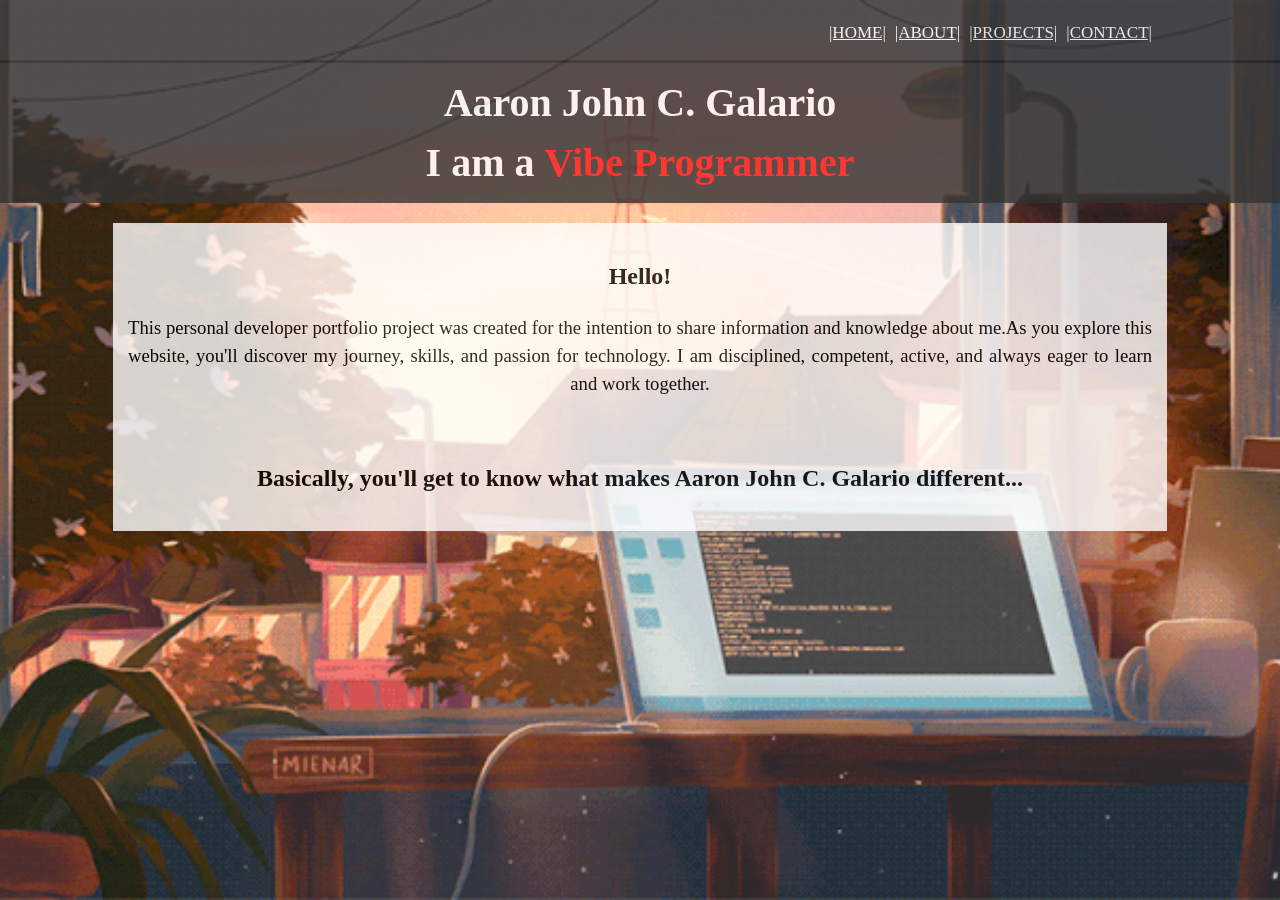
==== 24100050/FINAL PROJECT.html @ 31639788 "File deliverables for draft website" ====
<!DOCTYPE html>
<html>
<html lang = "en">
<head><meta charset="UTF-8">
    <meta http-equiv="X-UA-Compatible" content="IE=edge">
    <meta name="viewport" content="width=device-width, initial-scale=1.0">
    <title>Final Portfolio</title>
    <link rel="stylesheet" href="style.css">
</head>
<body>
<header id="nav-header">
	<div class = "container">
	<nav>
<ul> 
<li><a href="#" onclick ="showHome()">|Home|</a></li>
<li><a href="#" onclick ="showAbout()">|About|</a></li>
<li><a href="#" onclick ="showTopics()">|Projects|</a></li>
<li><a href="#" onclick ="showContact()">|Contact|</a></li>
</ul>
</nav>
</div>
</header>
<div class ="showcase">
	<div class ="container">
<h1>Aaron John C. Galario</h1>
<h1 class="rotating-text">
  I am a <span id="word-swap">Vibe Programmer</span>
</h1></div>
</div>
<section id ="home" class="container blog">
<h1><center>Hello!</center></h1>
<p>This personal developer portfolio project was created for the intention to share 
    information and knowledge about me.As you explore this website, you'll discover 
    my journey, skills, and passion for technology. I am disciplined, competent, active,
 and always eager to learn and work together.</p><br>
<strong><h2>Basically, you'll get to know what makes 
    Aaron John C. Galario different... </h2></strong></ol>
</section>
 <section id="about" class="container blog">
        <h2 class = "rotating-text">About the <span id = "word-swap-2">Vibe Programmer</span></h2>
<img src ="B13 GALARIO (WC).jpg" align= "right">
        <p>I am Aaron John C. Galario, a 21 year-old, graduated from St. Alphonsus Catholic School(Lapu-Lapu City, Cebu)Inc. and completed elementary and secondary levels. I graduated as a STEM graduate in their program and enrolled in the University of San Carlos to be an Information Technology Graduate 
            and to immerse myself to the world that be dependent on technology and digital advancement. As a programmer, I aim to advocate the purpose of my academics and use my skills from Information Technology in today's time. Throughout my experience, it has been a rollercoaster of innovation, creativity, work, focus, fun, and
            practice to understand and challenge myself to adapt on how and what the world will become with its technology.</p>
    </section>

<section id ="projects" class="container blog">
<h1>Projects</h1>
<p>In this portion, we'll explore various projects I was involved with. With the help of Artificial Intelligence 
    <i>(AI)</i> and digital media platforms, I am able to showcase with ease and efficiency .</p>
<br></br>
<h1> LakBai: Car Rental and Transportation Service Website</h1>

<h1> CebuGuide: Smart Tourism App for Cebu City, Philippines</h1>

<h1> G-Blog Portfolio </h1>

<h1> Cosmic Restoration</h1>

<h1> Other Hobby projects</h1>
</p>


<section id="contact" class="container blog">
        <h2>Contact</h2>
        <p>My contact details:</p>
        <p>GitHub:<a href="https://github.com/AJGalario">AJGalario</a></p>
        <p>Phone: 09567322720(Globe) / 09932685450(DITO)</p>
        <p>Email: 24100050@usc.edu.ph / galario.aaronjohn@gmail.com
	<p>Facebook Messenger: <a href="https://www.facebook.com/aaronjohn.galario">Aaron John Galario</a></p>
	<p>Instagram: <a href="https://www.instagram.com/aarongalario/profilecard/?igsh=aHAyOHZlczBycTJ0">AJ Galario</a></p>
    </section>

    <script src="script.js"></script>
</body>
</html>
---- 24100050/style.css ----
hr {
    width: 50%; 
    border: 1px solid #333;
    margin: 30px auto;
}

body {
    font-family: Times New Roman;
    line-height: 1.5;
    text-align: justify;
    opacity: 0.8;
    margin: 0;
    padding: 0;
    background: url('Brown Aesthetic Wallpaper Laptop.gif') no-repeat center center fixed;
    background-size: cover; 
}

.container {
    width: 80%;
    margin: auto;
    overflow: hidden;
}

header {
    background: #333;
    color: #FFFFFF;
    border-bottom: #201E21 3px solid;
}

#nav-header {
    padding-top: 10px;
    min-height: 50px;
    position: sticky;
    top: 0;
    z-index: 1000;
    transition: transform 0.3s ease-in-out;
}

#nav-header.hide {
    transform: translateY(-100%);
}

header a {
    color: #fff;
    text-decoration: strong;
    text-transform: uppercase;
    font-size: 17px;
}
#word-swap {
  display: inline-block;
  color: #ff1818; /* accent color */
  opacity: 1;
  transition: opacity 0.5s ease-in-out;
}

#word-swap.fade-out {
  opacity: 0;
}

#about {
    margin: 20px auto;
    padding: 20px;
    max-width: 900px; 
    background-color: #f9f9f9;
    border-radius: 8px;
    box-shadow: 0 4px 8px rgba(0, 0, 0, 0.1);
}

#about h2 {
    font-size: 2em;
    color: #000000;
    text-align: center;
    margin-bottom: 20px;
}

#about img {
    max-width: 30%; 
    border-radius: 50%; 
    float: right;
    margin-left: 20px; 
    margin-bottom: 20px; 
    object-fit: cover;
}

#about p {
    font-size: 1.1em;
    color: #333;
    line-height: 1.6;
    text-align: justify;
}

nav {
    float: right;
    margin-top: 10px;
}

nav ul {
    margin: 0;
    padding: 0;
    list-style: none;
}

nav ul li {
    display: inline;
    margin-left: 5px;
}

.showcase {
    background: #333;
    color: #fff;
    padding: 10px 0;
    text-align: center;
}

.showcase h1 {
    margin: 0;
    font-size: 40px;
    line-height: 1.5;
}

section.blog {
    margin-top: 20px;
    background: #fff;
    padding: 15px;
}

table, th, td {
    border: 1px solid black;
    border-collapse: collapse;
}

th, td {
    background-color: #EB9C75;
}

article {
    margin-bottom: 20px;
}

article h2 {
    color: #333;
}

video {
    max-width: 25%;
    height: 30%;
}

#home {
    text-align: justify;
    text-align-last: center;
}

#home h1 {
    text-align: center;
}

#home p {
    text-align: justify;
    font-size: 14pt;
    text-align-last: center;
}

footer {
    text-align: justify;
    padding: 20px;
    margin-top: 20px;
    background-color: #000000;
    color: #FFFFFF;
}
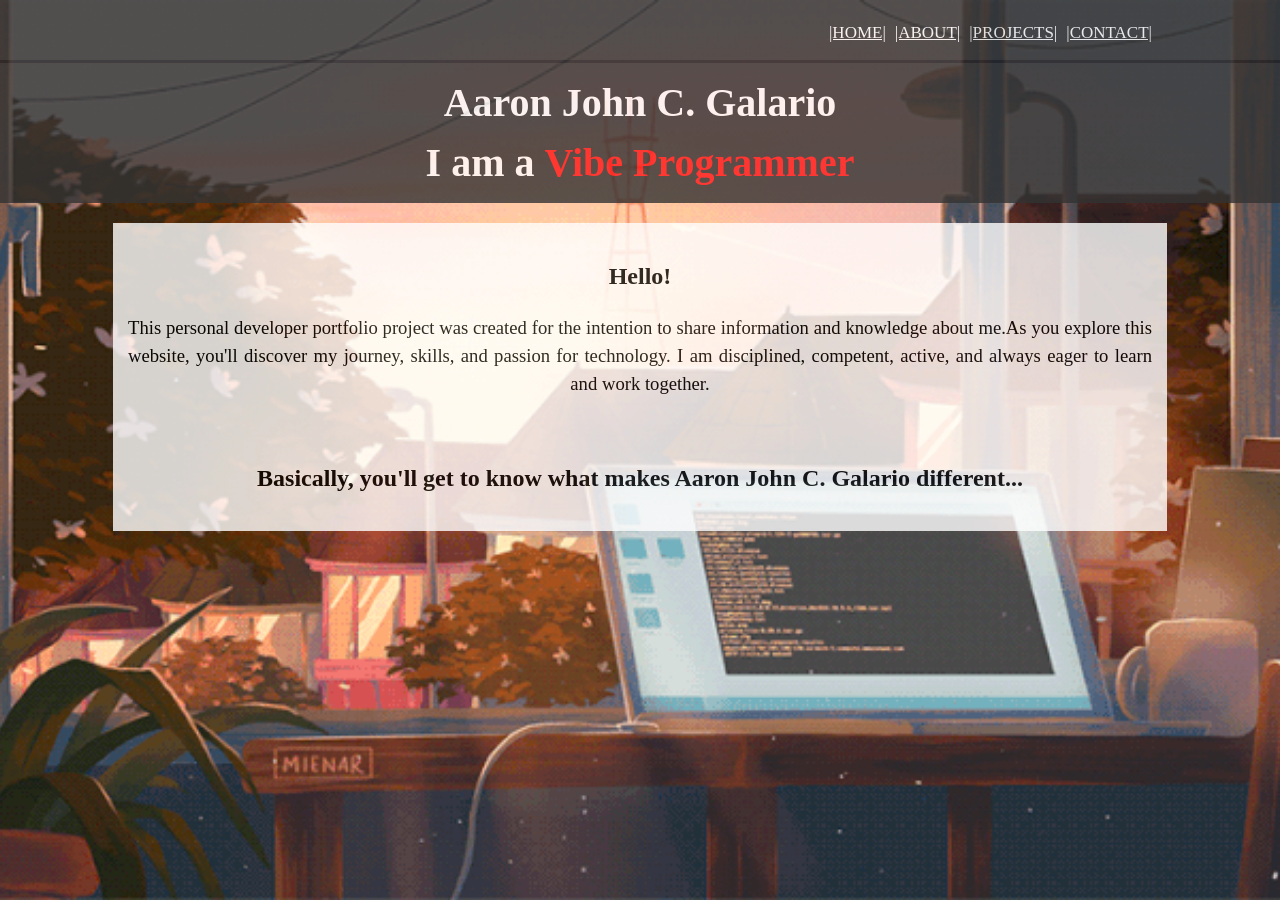
==== commit ec497256: "Convert media from LFS to regular files for GitHub Pages" ====
--- a/24100050/FINAL PROJECT.html
+++ b/24100050/FINAL PROJECT.html
@@ -1,76 +1,76 @@
-<!DOCTYPE html>
-<html>
-<html lang = "en">
-<head><meta charset="UTF-8">
-    <meta http-equiv="X-UA-Compatible" content="IE=edge">
-    <meta name="viewport" content="width=device-width, initial-scale=1.0">
-    <title>Final Portfolio</title>
-    <link rel="stylesheet" href="style.css">
-</head>
-<body>
-<header id="nav-header">
-	<div class = "container">
-	<nav>
-<ul> 
-<li><a href="#" onclick ="showHome()">|Home|</a></li>
-<li><a href="#" onclick ="showAbout()">|About|</a></li>
-<li><a href="#" onclick ="showTopics()">|Projects|</a></li>
-<li><a href="#" onclick ="showContact()">|Contact|</a></li>
-</ul>
-</nav>
-</div>
-</header>
-<div class ="showcase">
-	<div class ="container">
-<h1>Aaron John C. Galario</h1>
-<h1 class="rotating-text">
-  I am a <span id="word-swap">Vibe Programmer</span>
-</h1></div>
-</div>
-<section id ="home" class="container blog">
-<h1><center>Hello!</center></h1>
-<p>This personal developer portfolio project was created for the intention to share 
-    information and knowledge about me.As you explore this website, you'll discover 
-    my journey, skills, and passion for technology. I am disciplined, competent, active,
- and always eager to learn and work together.</p><br>
-<strong><h2>Basically, you'll get to know what makes 
-    Aaron John C. Galario different... </h2></strong></ol>
-</section>
- <section id="about" class="container blog">
-        <h2 class = "rotating-text">About the <span id = "word-swap-2">Vibe Programmer</span></h2>
-<img src ="B13 GALARIO (WC).jpg" align= "right">
-        <p>I am Aaron John C. Galario, a 21 year-old, graduated from St. Alphonsus Catholic School(Lapu-Lapu City, Cebu)Inc. and completed elementary and secondary levels. I graduated as a STEM graduate in their program and enrolled in the University of San Carlos to be an Information Technology Graduate 
-            and to immerse myself to the world that be dependent on technology and digital advancement. As a programmer, I aim to advocate the purpose of my academics and use my skills from Information Technology in today's time. Throughout my experience, it has been a rollercoaster of innovation, creativity, work, focus, fun, and
-            practice to understand and challenge myself to adapt on how and what the world will become with its technology.</p>
-    </section>
-
-<section id ="projects" class="container blog">
-<h1>Projects</h1>
-<p>In this portion, we'll explore various projects I was involved with. With the help of Artificial Intelligence 
-    <i>(AI)</i> and digital media platforms, I am able to showcase with ease and efficiency .</p>
-<br></br>
-<h1> LakBai: Car Rental and Transportation Service Website</h1>
-
-<h1> CebuGuide: Smart Tourism App for Cebu City, Philippines</h1>
-
-<h1> G-Blog Portfolio </h1>
-
-<h1> Cosmic Restoration</h1>
-
-<h1> Other Hobby projects</h1>
-</p>
-
-
-<section id="contact" class="container blog">
-        <h2>Contact</h2>
-        <p>My contact details:</p>
-        <p>GitHub:<a href="https://github.com/AJGalario">AJGalario</a></p>
-        <p>Phone: 09567322720(Globe) / 09932685450(DITO)</p>
-        <p>Email: 24100050@usc.edu.ph / galario.aaronjohn@gmail.com
-	<p>Facebook Messenger: <a href="https://www.facebook.com/aaronjohn.galario">Aaron John Galario</a></p>
-	<p>Instagram: <a href="https://www.instagram.com/aarongalario/profilecard/?igsh=aHAyOHZlczBycTJ0">AJ Galario</a></p>
-    </section>
-
-    <script src="script.js"></script>
-</body>
+<!DOCTYPE html>
+<html>
+<html lang = "en">
+<head><meta charset="UTF-8">
+    <meta http-equiv="X-UA-Compatible" content="IE=edge">
+    <meta name="viewport" content="width=device-width, initial-scale=1.0">
+    <title>Final Portfolio</title>
+    <link rel="stylesheet" href="style.css">
+</head>
+<body>
+<header id="nav-header">
+	<div class = "container">
+	<nav>
+<ul> 
+<li><a href="#" onclick ="showHome()">|Home|</a></li>
+<li><a href="#" onclick ="showAbout()">|About|</a></li>
+<li><a href="#" onclick ="showTopics()">|Projects|</a></li>
+<li><a href="#" onclick ="showContact()">|Contact|</a></li>
+</ul>
+</nav>
+</div>
+</header>
+<div class ="showcase">
+	<div class ="container">
+<h1>Aaron John C. Galario</h1>
+<h1 class="rotating-text">
+  I am a <span id="word-swap">Vibe Programmer</span>
+</h1></div>
+</div>
+<section id ="home" class="container blog">
+<h1><center>Hello!</center></h1>
+<p>This personal developer portfolio project was created for the intention to share 
+    information and knowledge about me.As you explore this website, you'll discover 
+    my journey, skills, and passion for technology. I am disciplined, competent, active,
+ and always eager to learn and work together.</p><br>
+<strong><h2>Basically, you'll get to know what makes 
+    Aaron John C. Galario different... </h2></strong></ol>
+</section>
+ <section id="about" class="container blog">
+        <h2 class = "rotating-text">About the <span id = "word-swap-2">Vibe Programmer</span></h2>
+<img src ="B13 GALARIO (WC).jpg" align= "right">
+        <p>I am Aaron John C. Galario, a 21 year-old, graduated from St. Alphonsus Catholic School(Lapu-Lapu City, Cebu)Inc. and completed elementary and secondary levels. I graduated as a STEM graduate in their program and enrolled in the University of San Carlos to be an Information Technology Graduate 
+            and to immerse myself to the world that be dependent on technology and digital advancement. As a programmer, I aim to advocate the purpose of my academics and use my skills from Information Technology in today's time. Throughout my experience, it has been a rollercoaster of innovation, creativity, work, focus, fun, and
+            practice to understand and challenge myself to adapt on how and what the world will become with its technology.</p>
+    </section>
+
+<section id ="projects" class="container blog">
+<h1>Projects</h1>
+<p>In this portion, we'll explore various projects I was involved with. With the help of Artificial Intelligence 
+    <i>(AI)</i> and digital media platforms, I am able to showcase with ease and efficiency .</p>
+<br></br>
+<h1> LakBai: Car Rental and Transportation Service Website</h1>
+
+<h1> CebuGuide: Smart Tourism App for Cebu City, Philippines</h1>
+
+<h1> G-Blog Portfolio </h1>
+
+<h1> Cosmic Restoration</h1>
+
+<h1> Other Hobby projects</h1>
+</p>
+
+
+<section id="contact" class="container blog">
+        <h2>Contact</h2>
+        <p>My contact details:</p>
+        <p>GitHub:<a href="https://github.com/AJGalario">AJGalario</a></p>
+        <p>Phone: 09567322720(Globe) / 09932685450(DITO)</p>
+        <p>Email: 24100050@usc.edu.ph / galario.aaronjohn@gmail.com
+	<p>Facebook Messenger: <a href="https://www.facebook.com/aaronjohn.galario">Aaron John Galario</a></p>
+	<p>Instagram: <a href="https://www.instagram.com/aarongalario/profilecard/?igsh=aHAyOHZlczBycTJ0">AJ Galario</a></p>
+    </section>
+
+    <script src="script.js"></script>
+</body>
 </html>
--- a/24100050/style.css
+++ b/24100050/style.css
@@ -1,170 +1,170 @@
-hr {
-    width: 50%; 
-    border: 1px solid #333;
-    margin: 30px auto;
-}
-
-body {
-    font-family: Times New Roman;
-    line-height: 1.5;
-    text-align: justify;
-    opacity: 0.8;
-    margin: 0;
-    padding: 0;
-    background: url('Brown Aesthetic Wallpaper Laptop.gif') no-repeat center center fixed;
-    background-size: cover; 
-}
-
-.container {
-    width: 80%;
-    margin: auto;
-    overflow: hidden;
-}
-
-header {
-    background: #333;
-    color: #FFFFFF;
-    border-bottom: #201E21 3px solid;
-}
-
-#nav-header {
-    padding-top: 10px;
-    min-height: 50px;
-    position: sticky;
-    top: 0;
-    z-index: 1000;
-    transition: transform 0.3s ease-in-out;
-}
-
-#nav-header.hide {
-    transform: translateY(-100%);
-}
-
-header a {
-    color: #fff;
-    text-decoration: strong;
-    text-transform: uppercase;
-    font-size: 17px;
-}
-#word-swap {
-  display: inline-block;
-  color: #ff1818; /* accent color */
-  opacity: 1;
-  transition: opacity 0.5s ease-in-out;
-}
-
-#word-swap.fade-out {
-  opacity: 0;
-}
-
-#about {
-    margin: 20px auto;
-    padding: 20px;
-    max-width: 900px; 
-    background-color: #f9f9f9;
-    border-radius: 8px;
-    box-shadow: 0 4px 8px rgba(0, 0, 0, 0.1);
-}
-
-#about h2 {
-    font-size: 2em;
-    color: #000000;
-    text-align: center;
-    margin-bottom: 20px;
-}
-
-#about img {
-    max-width: 30%; 
-    border-radius: 50%; 
-    float: right;
-    margin-left: 20px; 
-    margin-bottom: 20px; 
-    object-fit: cover;
-}
-
-#about p {
-    font-size: 1.1em;
-    color: #333;
-    line-height: 1.6;
-    text-align: justify;
-}
-
-nav {
-    float: right;
-    margin-top: 10px;
-}
-
-nav ul {
-    margin: 0;
-    padding: 0;
-    list-style: none;
-}
-
-nav ul li {
-    display: inline;
-    margin-left: 5px;
-}
-
-.showcase {
-    background: #333;
-    color: #fff;
-    padding: 10px 0;
-    text-align: center;
-}
-
-.showcase h1 {
-    margin: 0;
-    font-size: 40px;
-    line-height: 1.5;
-}
-
-section.blog {
-    margin-top: 20px;
-    background: #fff;
-    padding: 15px;
-}
-
-table, th, td {
-    border: 1px solid black;
-    border-collapse: collapse;
-}
-
-th, td {
-    background-color: #EB9C75;
-}
-
-article {
-    margin-bottom: 20px;
-}
-
-article h2 {
-    color: #333;
-}
-
-video {
-    max-width: 25%;
-    height: 30%;
-}
-
-#home {
-    text-align: justify;
-    text-align-last: center;
-}
-
-#home h1 {
-    text-align: center;
-}
-
-#home p {
-    text-align: justify;
-    font-size: 14pt;
-    text-align-last: center;
-}
-
-footer {
-    text-align: justify;
-    padding: 20px;
-    margin-top: 20px;
-    background-color: #000000;
-    color: #FFFFFF;
-}
+hr {
+    width: 50%; 
+    border: 1px solid #333;
+    margin: 30px auto;
+}
+
+body {
+    font-family: Times New Roman;
+    line-height: 1.5;
+    text-align: justify;
+    opacity: 0.8;
+    margin: 0;
+    padding: 0;
+    background: url('Brown Aesthetic Wallpaper Laptop.gif') no-repeat center center fixed;
+    background-size: cover; 
+}
+
+.container {
+    width: 80%;
+    margin: auto;
+    overflow: hidden;
+}
+
+header {
+    background: #333;
+    color: #FFFFFF;
+    border-bottom: #201E21 3px solid;
+}
+
+#nav-header {
+    padding-top: 10px;
+    min-height: 50px;
+    position: sticky;
+    top: 0;
+    z-index: 1000;
+    transition: transform 0.3s ease-in-out;
+}
+
+#nav-header.hide {
+    transform: translateY(-100%);
+}
+
+header a {
+    color: #fff;
+    text-decoration: strong;
+    text-transform: uppercase;
+    font-size: 17px;
+}
+#word-swap {
+  display: inline-block;
+  color: #ff1818; /* accent color */
+  opacity: 1;
+  transition: opacity 0.5s ease-in-out;
+}
+
+#word-swap.fade-out {
+  opacity: 0;
+}
+
+#about {
+    margin: 20px auto;
+    padding: 20px;
+    max-width: 900px; 
+    background-color: #f9f9f9;
+    border-radius: 8px;
+    box-shadow: 0 4px 8px rgba(0, 0, 0, 0.1);
+}
+
+#about h2 {
+    font-size: 2em;
+    color: #000000;
+    text-align: center;
+    margin-bottom: 20px;
+}
+
+#about img {
+    max-width: 30%; 
+    border-radius: 50%; 
+    float: right;
+    margin-left: 20px; 
+    margin-bottom: 20px; 
+    object-fit: cover;
+}
+
+#about p {
+    font-size: 1.1em;
+    color: #333;
+    line-height: 1.6;
+    text-align: justify;
+}
+
+nav {
+    float: right;
+    margin-top: 10px;
+}
+
+nav ul {
+    margin: 0;
+    padding: 0;
+    list-style: none;
+}
+
+nav ul li {
+    display: inline;
+    margin-left: 5px;
+}
+
+.showcase {
+    background: #333;
+    color: #fff;
+    padding: 10px 0;
+    text-align: center;
+}
+
+.showcase h1 {
+    margin: 0;
+    font-size: 40px;
+    line-height: 1.5;
+}
+
+section.blog {
+    margin-top: 20px;
+    background: #fff;
+    padding: 15px;
+}
+
+table, th, td {
+    border: 1px solid black;
+    border-collapse: collapse;
+}
+
+th, td {
+    background-color: #EB9C75;
+}
+
+article {
+    margin-bottom: 20px;
+}
+
+article h2 {
+    color: #333;
+}
+
+video {
+    max-width: 25%;
+    height: 30%;
+}
+
+#home {
+    text-align: justify;
+    text-align-last: center;
+}
+
+#home h1 {
+    text-align: center;
+}
+
+#home p {
+    text-align: justify;
+    font-size: 14pt;
+    text-align-last: center;
+}
+
+footer {
+    text-align: justify;
+    padding: 20px;
+    margin-top: 20px;
+    background-color: #000000;
+    color: #FFFFFF;
+}
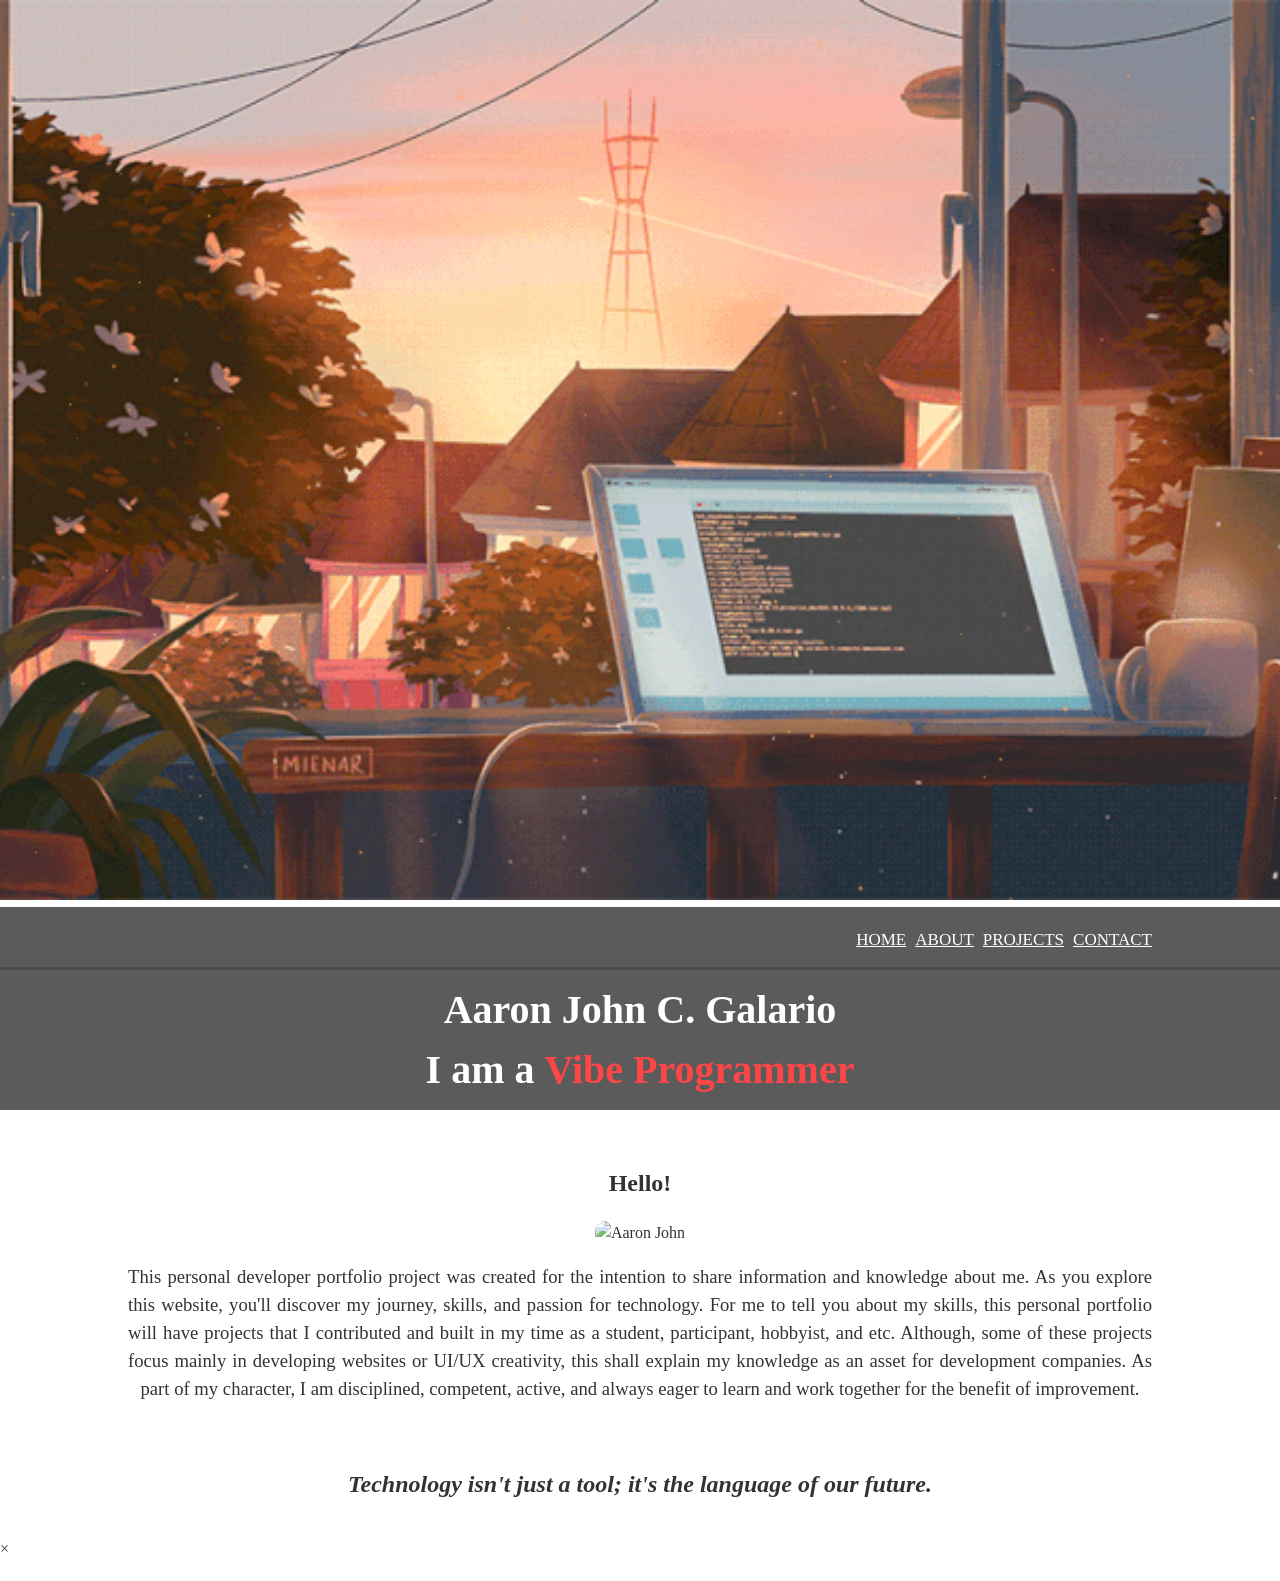
==== commit d087f0c2: "Embed large video via Google Drive to bypass 100MB limit" ====
--- a/24100050/FINAL PROJECT.html
+++ b/24100050/FINAL PROJECT.html
@@ -1,76 +1,103 @@
 <!DOCTYPE html>
-<html>
-<html lang = "en">
-<head><meta charset="UTF-8">
-    <meta http-equiv="X-UA-Compatible" content="IE=edge">
-    <meta name="viewport" content="width=device-width, initial-scale=1.0">
-    <title>Final Portfolio</title>
-    <link rel="stylesheet" href="style.css">
-</head>
-<body>
-<header id="nav-header">
-	<div class = "container">
-	<nav>
-<ul> 
-<li><a href="#" onclick ="showHome()">|Home|</a></li>
-<li><a href="#" onclick ="showAbout()">|About|</a></li>
-<li><a href="#" onclick ="showTopics()">|Projects|</a></li>
-<li><a href="#" onclick ="showContact()">|Contact|</a></li>
-</ul>
-</nav>
+<html lang="en">
+<head><meta charset="UTF-8"><meta http-equiv="X-UA-Compatible" content="IE=edge"><meta name="viewport" content="width=device-width, initial-scale=1.0">
+<title>G's Portfolio</title><link rel="stylesheet" href="style.css"></head>
+<body class="page-hidden">
+<canvas id="bg-canvas"></canvas>
+<div id="page-intro-overlay"></div>
+<header id="nav-header"><div class="container"> 
+<nav><ul>
+<li><a href="#" onclick="showHome()">Home</a></li>
+<li><a href="#" onclick="showAbout()">About</a></li>
+<li><a href="#" onclick="showTopics()">Projects</a></li>
+<li><a href="#" onclick="showContact()">Contact</a></li>
+</ul></nav></div>
+</header>
+<div class="showcase">
+<div class="container">
+<h1>Aaron John C. Galario</h1>
+<h1 class="rotating-text">I am a <span id="word-swap">Vibe Programmer</span></h1>
+</div></div>
+<section id="home" class="container blog">
+<h1><center>Hello!</center></h1>
+<div style="text-align: center; margin-top: 15px;">
+<img src="IMG_20251228_124620_750.jpg" alt="Aaron John" style="max-width: 40%; height: auto; border-radius: 10px;"></div>
+<p>This personal developer portfolio project was created for the intention to share information and knowledge about me. As you explore this website, you'll discover
+my journey, skills, and passion for technology. For me to tell you about my skills, this personal
+portfolio will have projects that I contributed and built in my time as a 
+student, participant, hobbyist, and etc. Although, some of these projects focus
+mainly in developing websites or UI/UX creativity, this shall explain my knowledge as an asset
+for development companies. As part of my character, I am disciplined, competent, active,
+and always eager to learn and work together for the benefit of improvement.</p><br>
+<strong><i><h2>Technology isn't just a tool; it's the language of our future.</h2></i></strong>
+</section>
+<section id="about" class="container blog">
+<h2 class="rotating-text">About the <span id="word-swap-2">Vibe Programmer</span></h2>
+<img src="IMG_20260101_162823_464.jpg" align="right"><p>I am Aaron John C. Galario, a 21 year-old, graduated from St. Alphonsus Catholic School (Lapu-Lapu City, Cebu) Inc. 
+and completed elementary and secondary levels. I graduated as a STEM graduate in their program and enrolled in the 
+University of San Carlos to be an Information Technology Graduate and to immerse myself to the world that be dependent 
+on technology and digital advancement. As a programmer, I aim to advocate the purpose of my academics and use my skills 
+from Information Technology in today's time. Throughout my experience, it has been a rollercoaster of innovation, creativity, 
+work, focus, fun, and practice to understand and challenge myself to adapt on how and what the world will become with its technology.</p>
+</section>
+<section id="projects" class="container blog">
+<h1><center>Projects</center></h1>
+<p>In this portion, we'll explore various projects I was involved with. With the help of Artificial Intelligence
+<i>(AI)</i> and digital media platforms, I am able to showcase with ease and efficiency.</p> 
+<div class="project-grid">
+<div class="project-card" data-title="LakBai" data-desc="A Car Rental and Transportation Service Website designed to help users easily browse, book, and manage vehicle rentals with a clean, user-friendly interface.">
+<div class="media-carousel"><div class="media-container">
+<img src="Screenshot 2026-09-15 073639.png" alt="LakBai Screenshot">
 </div>
-</header>
-<div class ="showcase">
-	<div class ="container">
-<h1>Aaron John C. Galario</h1>
-<h1 class="rotating-text">
-  I am a <span id="word-swap">Vibe Programmer</span>
-</h1></div>
-</div>
-<section id ="home" class="container blog">
-<h1><center>Hello!</center></h1>
-<p>This personal developer portfolio project was created for the intention to share 
-    information and knowledge about me.As you explore this website, you'll discover 
-    my journey, skills, and passion for technology. I am disciplined, competent, active,
- and always eager to learn and work together.</p><br>
-<strong><h2>Basically, you'll get to know what makes 
-    Aaron John C. Galario different... </h2></strong></ol>
-</section>
- <section id="about" class="container blog">
-        <h2 class = "rotating-text">About the <span id = "word-swap-2">Vibe Programmer</span></h2>
-<img src ="B13 GALARIO (WC).jpg" align= "right">
-        <p>I am Aaron John C. Galario, a 21 year-old, graduated from St. Alphonsus Catholic School(Lapu-Lapu City, Cebu)Inc. and completed elementary and secondary levels. I graduated as a STEM graduate in their program and enrolled in the University of San Carlos to be an Information Technology Graduate 
-            and to immerse myself to the world that be dependent on technology and digital advancement. As a programmer, I aim to advocate the purpose of my academics and use my skills from Information Technology in today's time. Throughout my experience, it has been a rollercoaster of innovation, creativity, work, focus, fun, and
-            practice to understand and challenge myself to adapt on how and what the world will become with its technology.</p>
-    </section>
-
-<section id ="projects" class="container blog">
-<h1>Projects</h1>
-<p>In this portion, we'll explore various projects I was involved with. With the help of Artificial Intelligence 
-    <i>(AI)</i> and digital media platforms, I am able to showcase with ease and efficiency .</p>
-<br></br>
-<h1> LakBai: Car Rental and Transportation Service Website</h1>
-
-<h1> CebuGuide: Smart Tourism App for Cebu City, Philippines</h1>
-
-<h1> G-Blog Portfolio </h1>
-
-<h1> Cosmic Restoration</h1>
-
-<h1> Other Hobby projects</h1>
-</p>
-
-
-<section id="contact" class="container blog">
-        <h2>Contact</h2>
-        <p>My contact details:</p>
-        <p>GitHub:<a href="https://github.com/AJGalario">AJGalario</a></p>
-        <p>Phone: 09567322720(Globe) / 09932685450(DITO)</p>
-        <p>Email: 24100050@usc.edu.ph / galario.aaronjohn@gmail.com
-	<p>Facebook Messenger: <a href="https://www.facebook.com/aaronjohn.galario">Aaron John Galario</a></p>
-	<p>Instagram: <a href="https://www.instagram.com/aarongalario/profilecard/?igsh=aHAyOHZlczBycTJ0">AJ Galario</a></p>
-    </section>
-
-    <script src="script.js"></script>
-</body>
-</html>+<div class ="media-container" style="display: none;">
+<video controls playsinline><source src="Screen Recording 2026-09-15 071226.mp4" type="video/mp4"></video></div>
+<button class="carousel-btn prev-btn" onclick="prevMedia(this)">❮</button><button class="carousel-btn next-btn" onclick="nextMedia(this)">❯</button></div>
+<div class="card-content"><h3>LakBai</h3>
+<p>Car Rental and Transportation Service Website</p>
+<span class="view-label">Click to expand</span></div></div>
+<div class="project-card" data-title="CebuGuide" data-desc="A Smart Tourism App designed for Cebu City, Philippines that is developed in helping tourists discover local spots, navigate the city, and experience Cebu more efficiently using digital tools and AI.">
+<div class="media-carousel"><div class="media-container">
+<img src="680483080_1484766649976910_690030951623785510_n.png" alt="Cebu Guide"></div>
+<div class="media-container" style="display: none;"><iframe src="https://drive.google.com/file/d/187uzuf2YaG-jW4t5TpBtk3DeB6zVS8rm/preview" style="width: 100%; aspect-ratio: 16/9; border: none; border-radius: 8px;"></iframe></div>
+<button class="carousel-btn prev-btn" onclick="prevMedia(this)">❮</button><button class="carousel-btn next-btn" onclick="nextMedia(this)">❯</button></div>
+<div class="card-content"><h3>CebuGuide</h3><p>Smart Tourism App for Cebu City, Philippines</p>
+<span class="view-label">Click to expand</span></div></div>
+<div class="project-card" data-title="G-Blog Portfolio" data-desc="A personal blog and portfolio website of Galario that showcase skills, projects, and topics discussed in a creative and structured layout, serving as a digital presence and professional identity.">
+<div class="media-carousel"><div class="media-container"><img src="Screenshot 2026-03-01 205112.png" alt="G-Blog Screenshot"></div> 
+<div class="media-container" style= "display:none"><video controls playsinline><source src="Screen Recording 2026-09-14 171153.mp4" type="video/mp4"></video></div>
+<button class="carousel-btn prev-btn" onclick="prevMedia(this)">❮</button><button class="carousel-btn next-btn" onclick="nextMedia(this)">❯</button></div>
+<div class="card-content"><h3>G-Blog Portfolio</h3><p>A personal blog and portfolio project</p>
+<span class="view-label">Click to expand</span></div></div>
+<div class="project-card" data-title="GDGoC - Web Development" data-desc="A website meant to showcase skills, projects, and experiences in a creative and structured layout, with a twist of trying to be simple and basic in creating a website.">
+<div class="media-carousel"><div class="media-container">
+<img src="Screenshot 2026-09-15 074125.png" alt="GDGoC Screenshot"></div><div class="media-container" style="display:none">
+<video controls playsinline><source src="Screen Recording 2026-09-13 232248.mp4" type="video/mp4"></video></div>
+<button class="carousel-btn prev-btn" onclick="prevMedia(this)">❮</button><button class="carousel-btn next-btn" onclick="nextMedia(this)">❯</button></div>
+<div class="card-content"><h3>UI / UX GD</h3><p>A simple digital media project contest held by an organization in the University of San Carlos - Talamban, GDGoC</p>
+<span class="view-label">Click to expand</span></div></div>
+<div class="project-card" data-title="Cosmic Restoration" data-desc="An exploratory digital media project that blends visual storytelling, creative design, and technology. A game development project exploring themes of 2D pixel video entertainment in cosmic aesthetics."><div class="media-carousel">
+<div class="media-container">
+<img src="Screenshot 2026-05-16 141643.png" alt="Cosmic Restoration"></div>
+<div class="media-container" style="display: none;"><video controls playsinline><source src="05022026 game check.mp4" type="video/mp4"></video></div>
+<button class="carousel-btn prev-btn" onclick="prevMedia(this)">❮</button><button class="carousel-btn next-btn" onclick="nextMedia(this)">❯</button></div>
+<div class="card-content"><h3>Cosmic Restoration</h3><p>An exploratory digital media project</p><span class="view-label">Click to expand</span></div></div>
+<div class="project-card" data-title="Other Hobby Projects" data-desc="A collection of various passion projects, experiments, and side works developed during leisure time. These reflect curiosity, creativity, and a constant drive to build and explore new ideas.">
+<div class="media-carousel"><div class="media-container">
+<img src="UI UX Prototype Clone Application.png" alt="Hobby Project 1"></div>
+<div class="media-container" style="display: none;"><img src="Screenshot 2026-09-13 231802.png" alt="Hobby Project 2"></div>
+<div class="media-container" style="display: none;"><img src="Screenshot 2026-09-13 231721.png" alt="Hobby Project 2"></div>
+<div class="media-container" style="display: none;"><video controls playsinline><source src="Screen Recording 2026-09-13 232248.mp4" type="video/mp4"></video></div>
+<button class="carousel-btn prev-btn" onclick="prevMedia(this)">❮</button><button class="carousel-btn next-btn" onclick="nextMedia(this)">❯</button></div>
+<div class="card-content"><h3>Other Hobby Projects</h3><p>Various experiments and side projects</p><span class="view-label">Click to expand</span></div></div></div></section>
+<section id="contact" class="container blog"><h2>Contact</h2>
+<p>My contact details:</p>
+<p>GitHub: <a href="https://github.com/AJGalario">AJGalario</a></p>
+<p>Phone: 09567322720 (Globe) / 09932685450 (DITO)</p>
+<p>Email: 24100050@usc.edu.ph / galario.aaronjohn@gmail.com</p>
+<p>Facebook Messenger: <a href="https://www.facebook.com/aaronjohn.galario">Aaron John Galario</a></p>
+<p>Instagram: <a href="https://www.instagram.com/aarongalario/profilecard/?igsh=aHAyOHZlczBycTJ0">AJ Galario</a></p></section>
+<div id="project-modal" class="modal" role="dialog" aria-modal="true"><div class="modal-content"><span class="close-btn" onclick="closeModal()" title="Close">&times;</span>
+<div id="modal-media-wrapper"><div id="modal-media-container"></div><button class="modal-carousel-btn prev-modal-btn" onclick="prevModalMedia()" style="display:none;">❮</button>
+<button class="modal-carousel-btn next-modal-btn" onclick="nextModalMedia()" style="display:none;">❯</button></div><div id="modal-text-container"><h2 id="modal-title"></h2><p id="modal-desc"></p></div></div></div>
+<script src="script.js"></script>
+</body></html>
